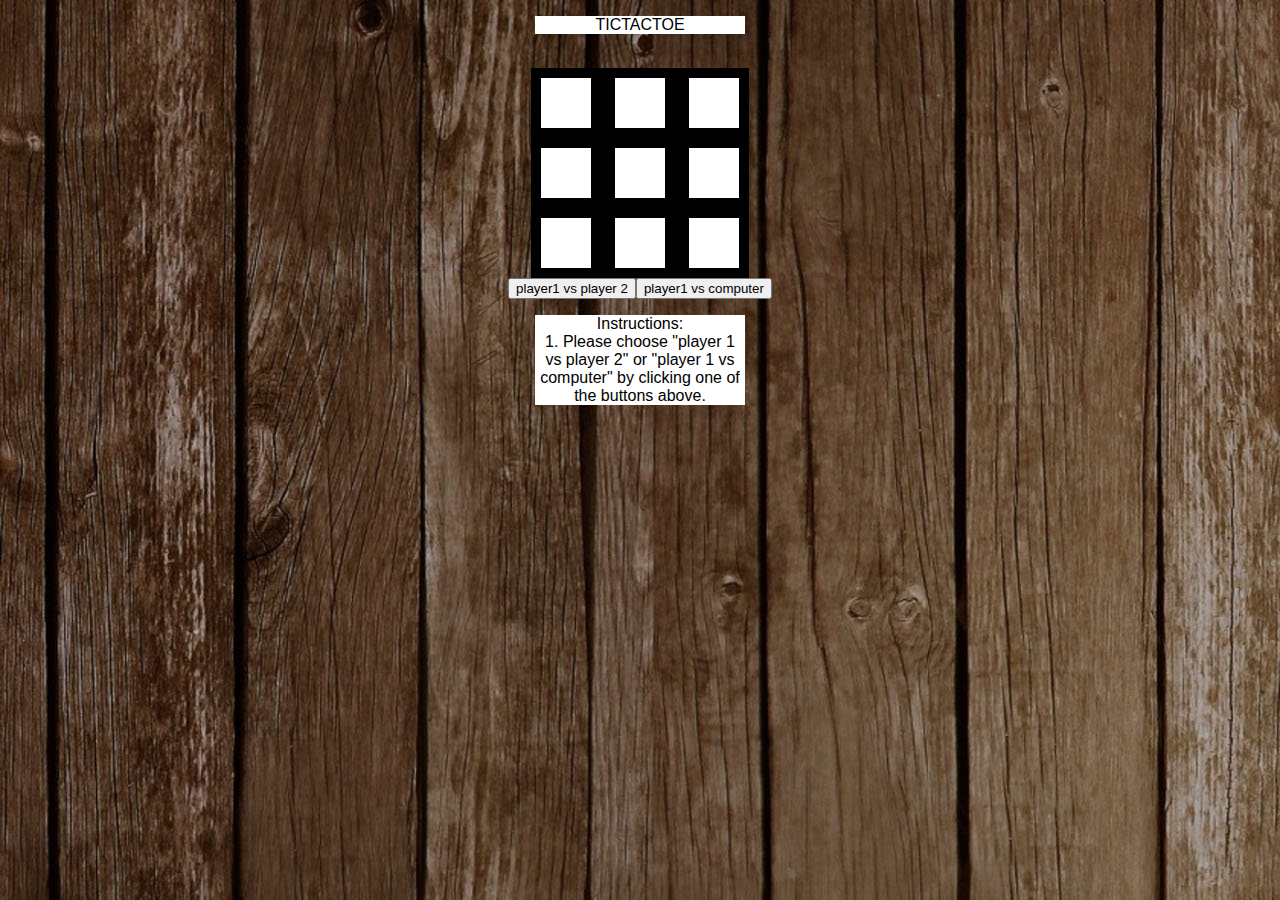
==== indexintro.html @ 1063f833 "2 forms of play" ====
<!DOCTYPE html>
<html lang="en">
<head>
	<meta charset="UTF-8">
	<title>TIC TAC TOE</title>
	<link rel="stylesheet" type="text/css" href="style.css">

</head>
<body>
<center><p class="player">TICTACTOE</p></br>
<div class="largebox">
<div class="box" id="box1" onClick="onClick()"></div>
<div class="box" id="box2" onClick="onClick()"></div>
<div class="box" id="box3" onClick="onClick()"></div></br>
<div class="box" id="box4" onClick="onClick()"></div>
<div class="box" id="box5" onClick="onClick()"></div>
<div class="box" id="box6" onClick="onClick()"></div></br>
<div class="box" id="box7" onClick="onClick()"></div>
<div class="box" id="box8" onClick="onClick()"></div>
<div class="box" id="box9" onClick="onClick()"></div>
</div></br>


<a href="file:///Users/davidwightman/dev/davidwightman.github.io/indexpvp.html"><button class="button" type="button">player1 vs player 2</button></a><a href="file:///Users/davidwightman/dev/davidwightman.github.io/index.html"><button class="button" type="button">player1 vs computer</button></a>
<p class="player">Instructions:</br>
1. Please choose "player 1 vs player 2" or "player 1 vs computer" by clicking one of the buttons above.</br>


    <p><a id="clicks"></a></p>


			
  








 <div id="modal">
        
        <div class='modal-content'>
            
            <div class='modal-header'>
                <h3>Player X wins! Nice job, bro!</h3>
                <button id="closeX">X</button>        
            </div>
            
            <div class='modal-body'>
                


                <center><button onclick="myFunction()">Play again?</button>

<script>
function myFunction() {
    location.reload();
}
</script></center>
            </div>

        </div>
        
    </div>




 <div id="modalO">
        
        <div class='modal-content'>
            
            <div class='modal-header'>
                <h3>Player O wins! Nice job, bro!</h3>
                <button id="closeO">X</button>        
            </div>
            
            <div class='modal-body'>
                


                <center><button onclick="myFunction()">Play again?</button>

<script>
function myFunction() {
    location.reload();
}
</script></center>
            </div>

        </div>
        
    </div>






 <div id="modalTie">
        
        <div class='modal-content'>
            
            <div class='modal-header'>
                <h3>It's a tie game. Well, THAT was exciting, no?</h3>
                <button id="closeTie">X</button>        
            </div>
            
            <div class='modal-body'>
                


                <center><button onclick="myFunction()">Play again?</button>

<script>
function myFunction() {
    location.reload();
}
</script></center>
            </div>

        </div>
        
    </div>




<script src="https://ajax.googleapis.com/ajax/libs/jquery/1.11.3/jquery.min.js"></script>
<script type ="text/javascript" src = "scriptbuttonspvp.js"></script>
</center></body>
</html>
---- style.css ----
.container{
	width: 220px;
	z-index: -2;
}

.box{
	width: 50px;
	height: 50px;
	display: inline-block;
	margin: 10px;
	background: white;
	vertical-align:top;
	text-align: center;
	z-index: -1
}

.largebox {
	width: 190;
	height: 190;
	display: inline-block;
	text-align: center;
	background-color: black;
	vertical-align:top;
	z-index: -2;
}


.player {
	background-color: white;
	width: 210px;
}

body {background: url("background.jpg");}

p {
	font-family: helvetica;
}



#modalTie {
top:0;
left: 0;
position: fixed;
display: none;
width: 100%;
height: 100%;
background-color: rgba(0,0,0, .4);
}

#modalO {
top:0;
left: 0;
position: fixed;
display: none;
width: 100%;
height: 100%;
background-color: rgba(0,0,0, .4);
}


#modal {
top:0;
left: 0;
position: fixed;
display: none;
width: 100%;
height: 100%;
background-color: rgba(0,0,0, .4);
}

#closeX{
	float: right;
	top: 0;
}

#closeO{
	float: right;
	top: 0;
}

#closeTie{
	float: right;
	top: 0;
}

.modal-content {
  position: relative;
  margin: 0 30%;
  background-color: white;
  top: 150px;
  width: 40%;
}

.modal-header {
  position: absolute;
  background-color: white;
  width: 100%;
}

.modal-body {
  position: absolute;
  width: 100%;
  top: 50px;
  background-color: white;
  border-top: 2px solid black;
}

h3 {
  display: inline-block;
}
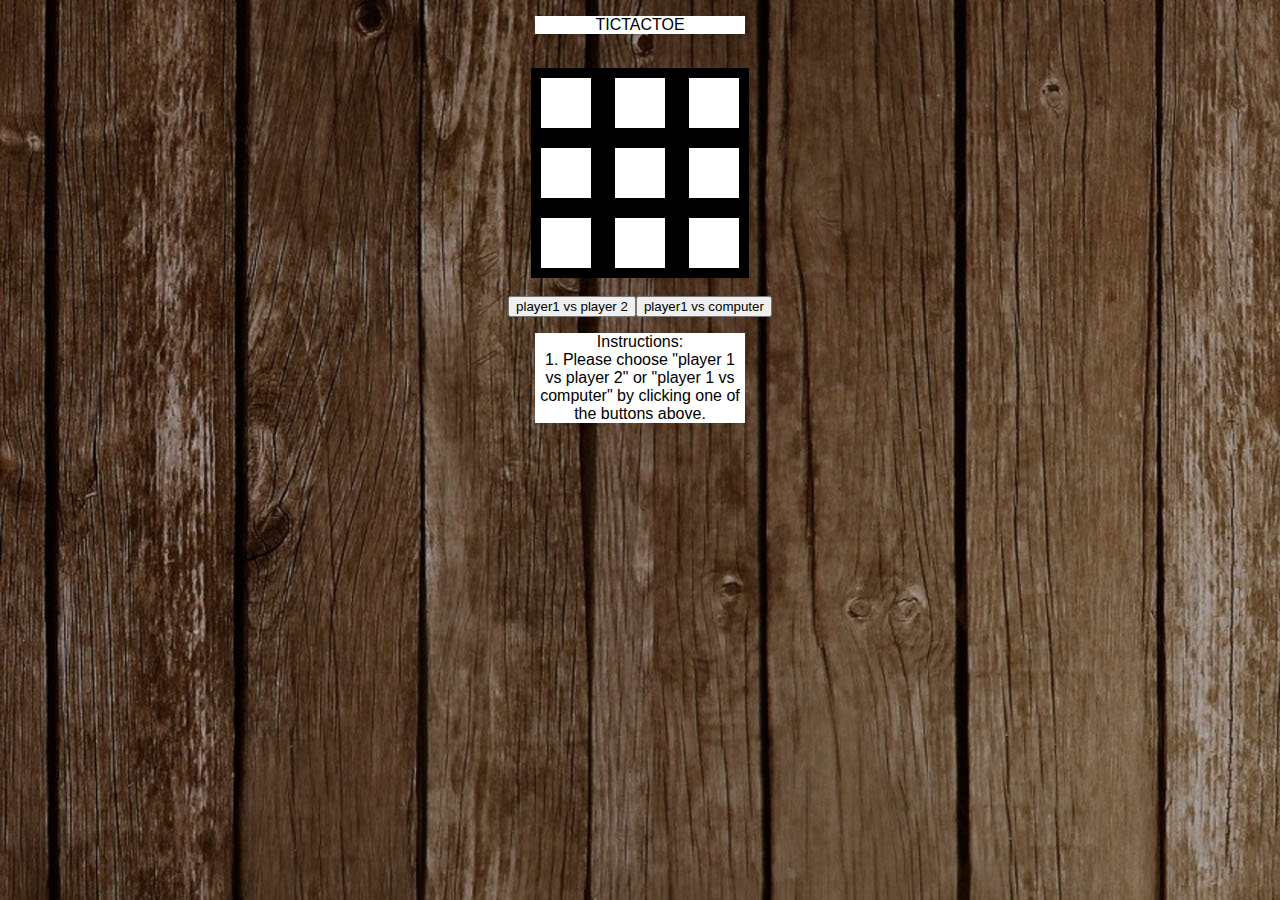
==== commit 31910789: "final layout changes" ====
--- a/indexintro.html
+++ b/indexintro.html
@@ -18,7 +18,7 @@
 <div class="box" id="box7" onClick="onClick()"></div>
 <div class="box" id="box8" onClick="onClick()"></div>
 <div class="box" id="box9" onClick="onClick()"></div>
-</div></br>
+</div></br></br>
 
 
 <a href="file:///Users/davidwightman/dev/davidwightman.github.io/indexpvp.html"><button class="button" type="button">player1 vs player 2</button></a><a href="file:///Users/davidwightman/dev/davidwightman.github.io/index.html"><button class="button" type="button">player1 vs computer</button></a>
